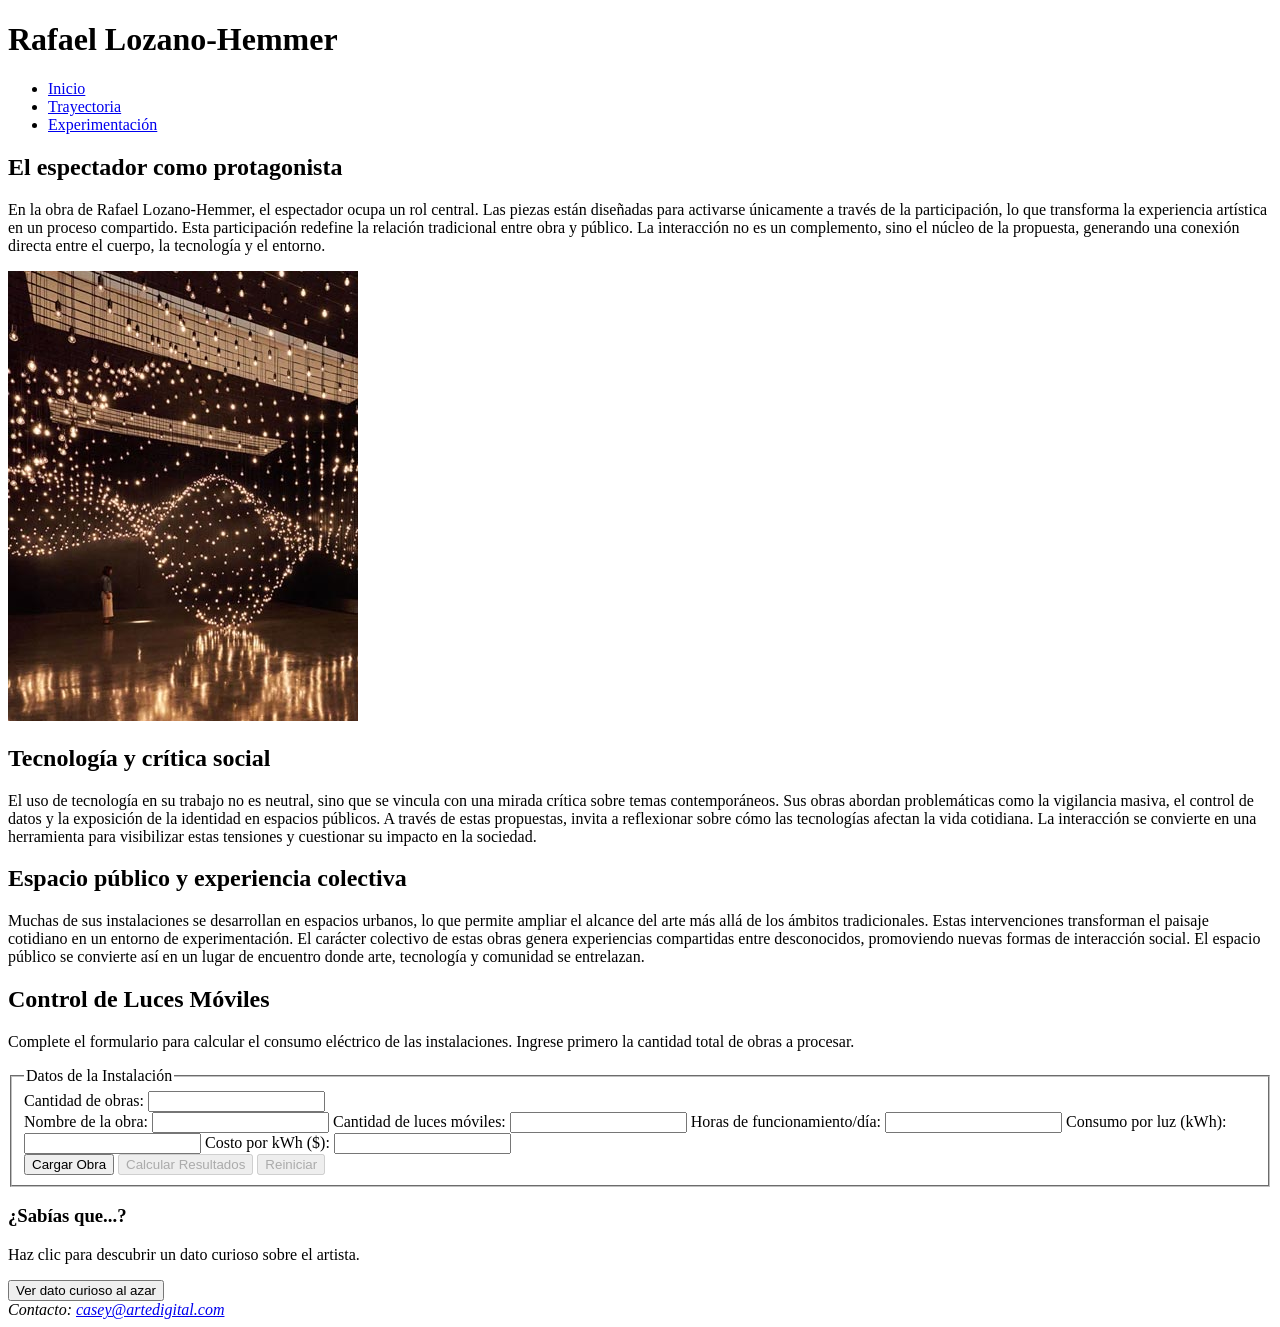
==== experimentacion.html @ ac72685c "Estructura general de HTML" ====
<!DOCTYPE html>
<html lang="es">
<head>
    <meta charset="UTF-8">
    <meta name="viewport" content="width=device-width, initial-scale=1.0">
    <title>Rafael Lozano-Hemmer - Experimentación</title>
    <link rel="preconnect" href="https://fonts.googleapis.com">
    <link rel="preconnect" href="https://fonts.gstatic.com" crossorigin>
    <link href="https://fonts.googleapis.com/css2?family=Barlow:ital,wght@0,100;0,200;0,300;0,400;0,500;0,600;0,700;0,800;0,900;1,100;1,200;1,300;1,400;1,500;1,600;1,700;1,800;1,900&display=swap" rel="stylesheet">
    <link rel="stylesheet" href="css/estilos.css">
</head>
<body>
    <div id="contenedor">
        <header>
            <h1 class="fuente-google">Rafael Lozano-Hemmer</h1>
        </header>

        <nav>
            <ul>
                <li><a href="index.html">Inicio</a></li>
                <li><a href="trayectoria.html">Trayectoria</a></li>
                <li><a href="experimentacion.html">Experimentación</a></li>
            </ul>
        </nav>

        <main>
            <article class="columna-bio">
                <h1 class="titulo">El espectador como protagonista</h1>
                <p>En la obra de Rafael Lozano-Hemmer, el espectador ocupa un rol central. Las piezas
                    están diseñadas para activarse únicamente a través de la participación, lo que
                    transforma la experiencia artística en un proceso compartido.
                    
                    Esta participación redefine la relación tradicional entre obra y público. La
                    interacción no es un complemento, sino el núcleo de la propuesta, generando una
                    conexión directa entre el cuerpo, la tecnología y el entorno.</p>
                <img src="img/lozano-hemmer-3.jpg" alt="Obra de Lozano-Hemmer">
            </article>

            <article class="columna-bio">
                <h1 class="titulo">Tecnología y crítica social</h1>
                <p>El uso de tecnología en su trabajo no es neutral, sino que se vincula con una mirada
                    crítica sobre temas contemporáneos. Sus obras abordan problemáticas como la
                    vigilancia masiva, el control de datos y la exposición de la identidad en espacios
                    públicos.
                    
                    A través de estas propuestas, invita a reflexionar sobre cómo las tecnologías afectan
                    la vida cotidiana. La interacción se convierte en una herramienta para visibilizar
                    estas tensiones y cuestionar su impacto en la sociedad.</p>
            </article>

            <article class="columna-bio">
                <h1 class="titulo">Espacio público y experiencia colectiva</h1>
                <p>Muchas de sus instalaciones se desarrollan en espacios urbanos, lo que permite ampliar
                    el alcance del arte más allá de los ámbitos tradicionales. Estas intervenciones
                    transforman el paisaje cotidiano en un entorno de experimentación.
                    
                    El carácter colectivo de estas obras genera experiencias compartidas entre
                    desconocidos, promoviendo nuevas formas de interacción social. El espacio público se
                    convierte así en un lugar de encuentro donde arte, tecnología y comunidad se entrelazan.</p>
            </article>

            <section class="instrucciones">
                <h2 class="titulo">Control de Luces Móviles</h2>
                <p>Complete el formulario para calcular el consumo eléctrico de las instalaciones. Ingrese primero la cantidad total de obras a procesar.</p>
            </section>

            <section class="sistema">
                <form id="form-luces">
                    <fieldset>
                        <legend>Datos de la Instalación</legend>
                        
                        <label for="cant-obras">Cantidad de obras:</label>
                        <input type="number" id="cant-obras" name="cant-obras" required>
                        
                        <div id="campos-obras">
                            <!-- Los inputs de cada obra se habilitarán según el proceso -->
                            <label for="nombre-obra">Nombre de la obra:</label>
                            <input type="text" id="nombre-obra" name="nombre-obra">
                            
                            <label for="luces">Cantidad de luces móviles:</label>
                            <input type="number" id="luces" name="luces">
                            
                            <label for="tiempo">Horas de funcionamiento/día:</label>
                            <input type="number" id="tiempo" name="tiempo">

                            <label for="consumo">Consumo por luz (kWh):</label>
                            <input type="number" id="consumo" name="consumo">

                            <label for="costo">Costo por kWh ($):</label>
                            <input type="number" id="costo" name="costo">
                        </div>

                        <div class="botones">
                            <button type="button" id="btn-agregar">Cargar Obra</button>
                            <button type="button" id="btn-calcular" disabled>Calcular Resultados</button>
                            <button type="reset" id="btn-reiniciar" disabled>Reiniciar</button>
                        </div>
                    </fieldset>
                </form>

                <div id="area-resultados">
                    <!-- Los cálculos van a aparecer acá -->
                </div>
            </section>

            <section id="seccion-curiosidad">
                <h3 class="titulo">¿Sabías que...?</h3>
                <p id="texto-curioso">Haz clic para descubrir un dato curioso sobre el artista.</p>
                <button id="btn-curiosidad">Ver dato curioso al azar</button>
            </section>
        </main>

        <footer>
            <address>Contacto: <a href="mailto:casey@artedigital.com">casey@artedigital.com</a></address>
        </footer>
    </div>
    <script src="js/script-p3.js"></script>
</body>
</html>
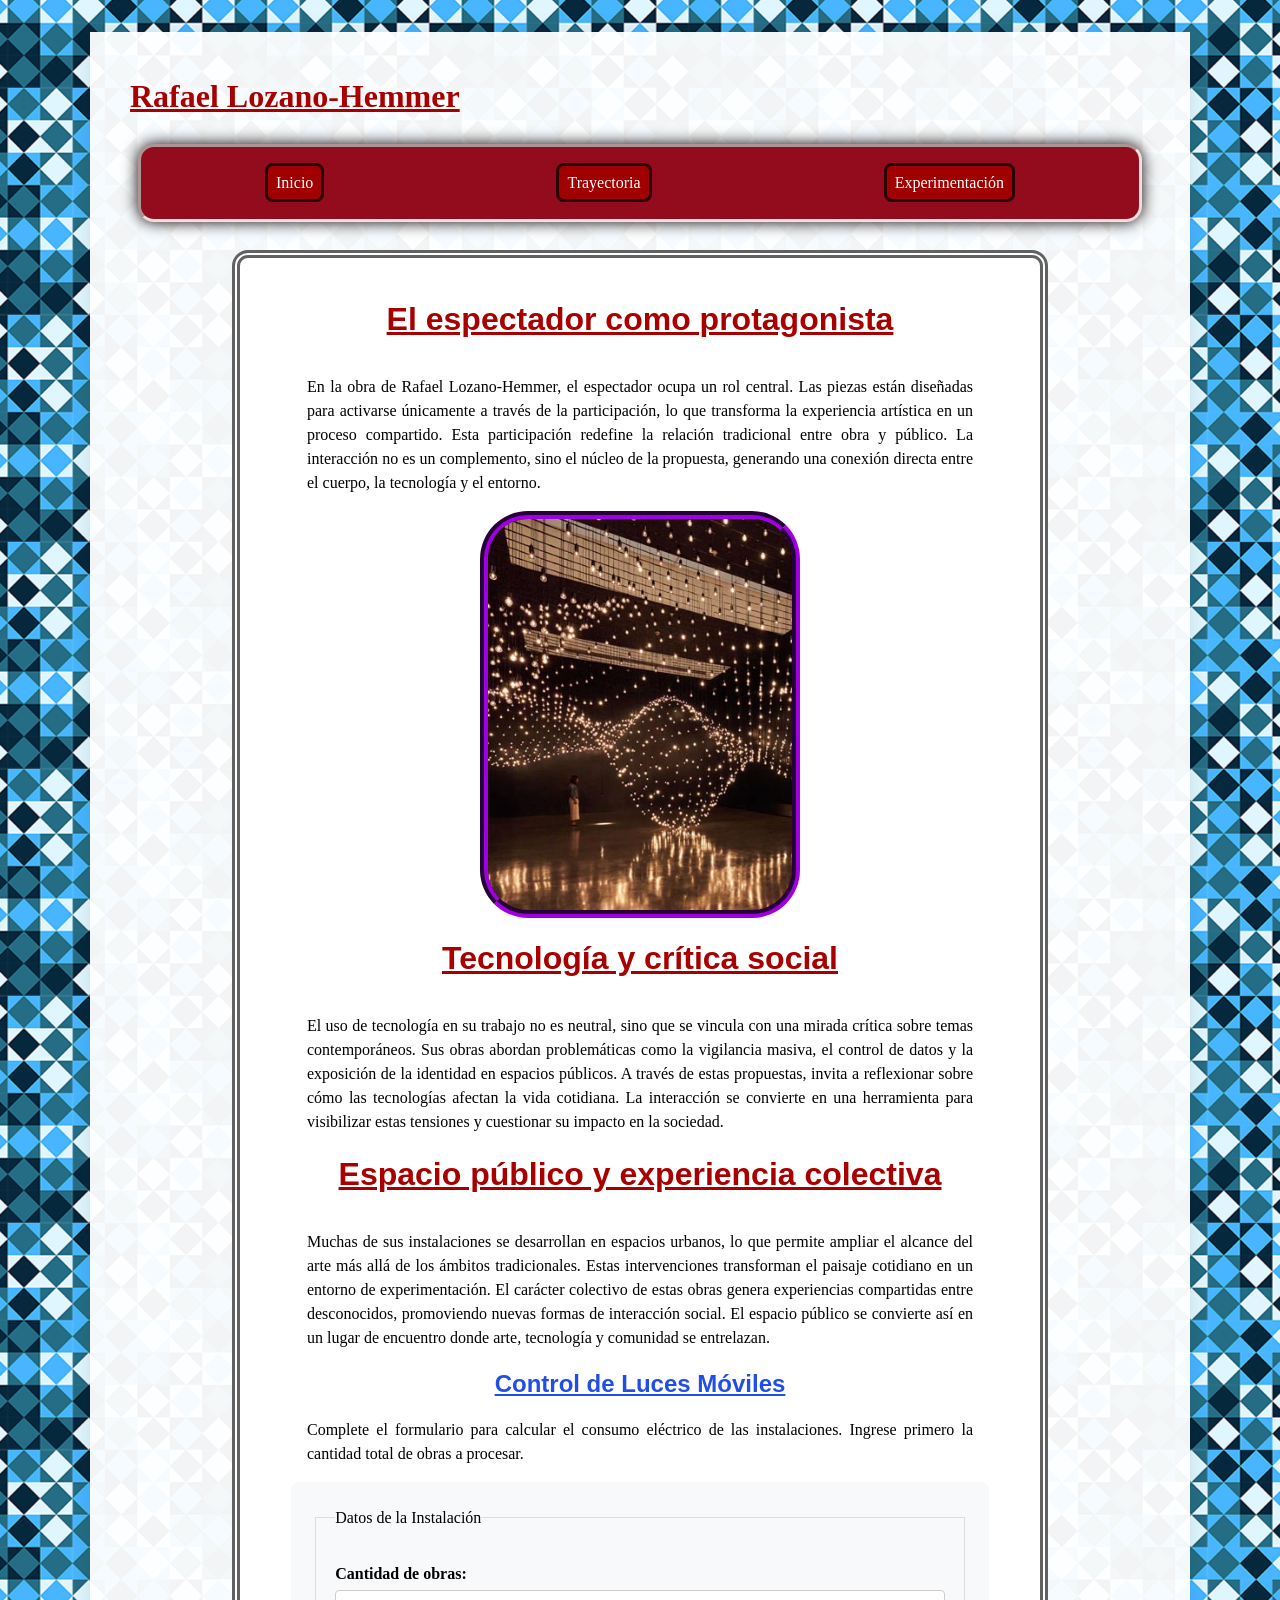
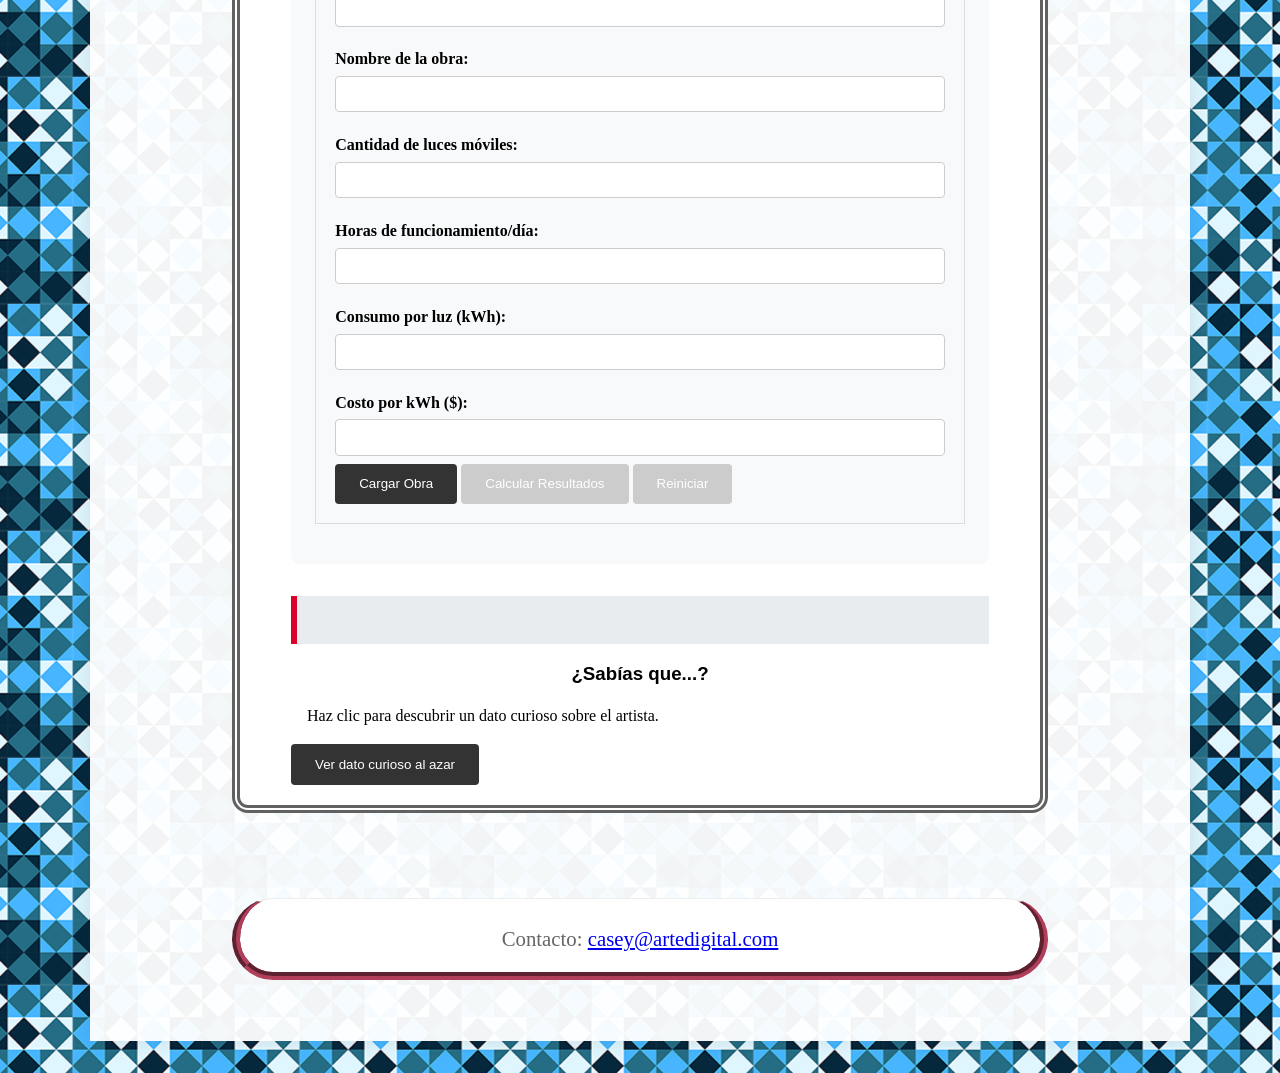
==== commit 3acf8dcf: "Estructura CSS + corrección HTML y carpetas" ====
--- a/experimentacion.html
+++ b/experimentacion.html
@@ -33,7 +33,7 @@
                     Esta participación redefine la relación tradicional entre obra y público. La
                     interacción no es un complemento, sino el núcleo de la propuesta, generando una
                     conexión directa entre el cuerpo, la tecnología y el entorno.</p>
-                <img src="img/lozano-hemmer-3.jpg" alt="Obra de Lozano-Hemmer">
+                <img class="imagenvertical" src="img/lozano-hemmer-3.jpg" alt="Obra de Lozano-Hemmer">
             </article>
 
             <article class="columna-bio">
@@ -75,7 +75,7 @@
                         <div id="campos-obras">
                             <!-- Los inputs de cada obra se habilitarán según el proceso -->
                             <label for="nombre-obra">Nombre de la obra:</label>
-                            <input type="text" id="nombre-obra" name="nombre-obra">
+                            <input type="text" id="nombre" name="nombre">
                             
                             <label for="luces">Cantidad de luces móviles:</label>
                             <input type="number" id="luces" name="luces">
@@ -110,7 +110,7 @@
             </section>
         </main>
 
-        <footer>
+        <footer class="pie">
             <address>Contacto: <a href="mailto:casey@artedigital.com">casey@artedigital.com</a></address>
         </footer>
     </div>
--- a/css/estilos.css
+++ b/css/estilos.css
@@ -0,0 +1,299 @@
+/*------BARRA DE NAVEGACIÓN------*/
+* {
+    padding: 0;
+    margin: 0;
+    box-sizing: border-box;
+}
+
+nav {
+    border: 0.2rem inset rgb(255, 222, 222);
+    background-color: #920c1e;
+    margin: 0.5rem;
+    border-radius: 1rem;
+    box-shadow: 0 0 1rem 0 #0a0101;
+}
+
+nav ul {
+    list-style-type: none;
+    display: flex;
+    justify-content: space-around;
+    padding: 0.5rem;
+}
+
+nav li {
+    padding: 1rem;
+    margin: 0;
+}
+
+nav a {
+    text-decoration: none;
+    border: 0.2rem solid rgb(41, 0, 0);
+    padding: 0.5rem;
+    font-size: 1rem;
+    border-radius: 0.5rem;
+}
+
+nav a:link {
+    transition: 200ms;
+    border: 0.2rem solid rgb(41, 0, 0);
+	background-color:  #a00000;
+	color: #ffffff;
+}
+
+nav a:visited {
+    transition: 200ms;
+    border: 0.2rem solid rgb(41, 0, 0);
+	background-color: #ff7272;
+	color: #000;
+}
+
+nav a:hover {
+    transition: 200ms;
+    border: 0.2rem solid rgb(0, 0, 0);
+	background-color: #ffffff;
+	color: #a00000;
+}
+
+nav a:active {
+    transition: 100ms;
+    border: 0.2rem solid rgb(255, 255, 255);
+	background-color: #000000;
+	color: #ffffff;
+}
+/*-------------------------------*/
+
+.pagina1 {
+    display: flex;
+    gap: 1.5rem;
+}
+
+.pagina2 {
+    display: flex;
+    gap: 1rem;
+}
+
+.pagina2 main { width: 70%; }
+.pagina2 aside { width: 30%; }
+
+
+/*------TEXTOS------*/
+.titulo {
+    font-family: "Barlow", sans-serif;
+    font-style: normal;
+}
+
+.titulo, p#cita {
+    text-align: center;
+    margin: 1rem;
+}
+
+h1 {
+  font-size: 2rem;
+  color: #a80000;
+  text-decoration: underline;
+  padding-bottom: 1rem;
+}
+
+h2 {
+  color: #214fe6;
+  text-decoration: underline;
+}
+
+p {
+    text-align: justify;
+    margin: 1rem;
+}
+
+strong {
+    color: #cf3b00;
+}
+
+em, .lista {
+    text-decoration: underline;
+}
+
+.pie {
+    font-size: 1.3rem;
+    text-align: center;
+}
+/*------------------*/
+
+/*------ETIQUETAS SEMÁNTICAS------*/
+main {
+    padding: 2% 5%;
+    border: 0.5rem double rgb(97, 97, 97);
+    background-color: white;
+    margin: 2% 10%;
+    border-radius: 1rem;
+}
+
+footer {
+    padding: 1%;
+    border: 0.5rem groove rgb(177, 63, 91);
+    background-color: white;
+    margin: 2% 10%;
+    border-radius: 3rem;
+}
+
+.linea {
+    color: #00365a;
+    margin: 2rem;
+}
+/*--------------------------------*/
+
+
+/*------MATERIAL MULTIMEDIAL------*/
+body {
+    background-image: url("../img/fondo.png");
+    background-position: center;
+    background-color: #000;
+    font-size: 1rem;
+    line-height: 1.5;
+    padding: 2rem 0;
+}
+
+.imagenhorizontal {
+    display: block;
+    border: 0.5rem groove rgb(99, 0, 138);
+    background-color: #000;
+    margin-left: auto;
+    margin-right: auto;
+    width: 100%;
+    max-width: 40rem;
+    height: auto;
+    border-radius: 3rem;
+}
+
+.imagenvertical {
+    display: block;
+    border: 0.5rem groove rgb(99, 0, 138);
+    background-color: #000;
+    margin-left: auto;
+    margin-right: auto;
+    width: 100%;
+    max-width: 20rem;
+    height: auto;
+    border-radius: 3rem;
+}
+
+.video {
+    display: block;
+    border: 0.5rem groove rgb(99, 0, 138);
+    margin-left: auto;
+    margin-right: auto;
+    border-radius: 3rem;
+}
+/*--------------------------------*/
+
+/*-----CONTENEDOR------*/
+
+#contenedor {
+    width: 90%; /* Uso de porcentajes para fluidez [7] */
+    max-width: 1100px; /* Ancho máximo en px según el ejemplo de clase [6] */
+    margin: 0 auto; /* Centrado horizontal */
+    background-color: rgba(255, 255, 255, 0.95); /* Fondo para legibilidad [3] */
+    padding: 2.5rem;
+    display: flex; /* Flexbox para estructura vertical interna */
+    flex-direction: column;
+    box-shadow: 0 0 20px rgba(0,0,0,0.1);
+}
+/*---------------------*/
+
+/* Página de Inicio: 3 columnas de igual ancho */
+.pagina1 {
+    display: flex;
+    gap: 2rem;
+    flex-wrap: wrap; /* Fluidez para móviles [7] */
+}
+
+.pagina1 .columna {
+    flex: 1; /* Ocupan el mismo ancho disponible [12] */
+    min-width: 200px;
+}
+
+/* Página 2: 2 columnas de diferente ancho */
+.pagina2 .columna2 {
+    flex: 1; /* Ocupan el mismo ancho disponible [12] */
+    min-width: 200px;
+}
+
+.columna {
+    flex: 0 0 65%; /* Columna ancha para biografía */
+}
+
+.galeria {
+    flex: 0 0 30%; /* Columna angosta para galería */
+}
+
+/* 7. Imágenes y Contenido Multimedia */
+img {
+    width: 100%; /* Imágenes adaptables al contenedor */
+    height: auto;
+    margin-bottom: 1rem;
+    border-radius: 4px;
+}
+
+/* 8. Estilos para el Ejercicio y Formulario (Página 3) */
+form {
+    background: #f8f9fa;
+    padding: 1.5rem;
+    border-radius: 8px;
+    margin-bottom: 2rem;
+}
+
+fieldset {
+    border: 1px solid #ddd;
+    padding: 1.2rem;
+    margin-bottom: 1rem;
+}
+
+label {
+    display: block;
+    margin: 0.8rem 0 0.3rem;
+    font-weight: bold;
+}
+
+input[type="text"],
+input[type="number"] {
+    width: 100%;
+    padding: 0.6rem;
+    margin-bottom: 0.5rem;
+    border: 1px solid #ccc;
+    border-radius: 4px;
+}
+
+button {
+    padding: 0.8rem 1.5rem;
+    background-color: #333;
+    color: #fff;
+    border: none;
+    border-radius: 4px;
+    cursor: pointer;
+    font-family: 'Montserrat', sans-serif;
+    transition: background 0.3s;
+}
+
+button:hover { background-color: #d90429; }
+button:disabled { background-color: #ccc; cursor: not-allowed; }
+
+#area-resultados {
+    background: #e9ecef;
+    padding: 1.5rem;
+    border-left: 6px solid #d90429;
+    margin-top: 1.5rem;
+}
+
+/* 9. Pie de Página [14, 15] */
+footer {
+    margin-top: 4rem;
+    padding-top: 1.5rem;
+    border-top: 1px solid #eee;
+    text-align: center;
+    font-size: 0.9rem;
+    color: #666;
+}
+
+address {
+    font-style: normal;
+    margin-bottom: 0.5rem;
+}
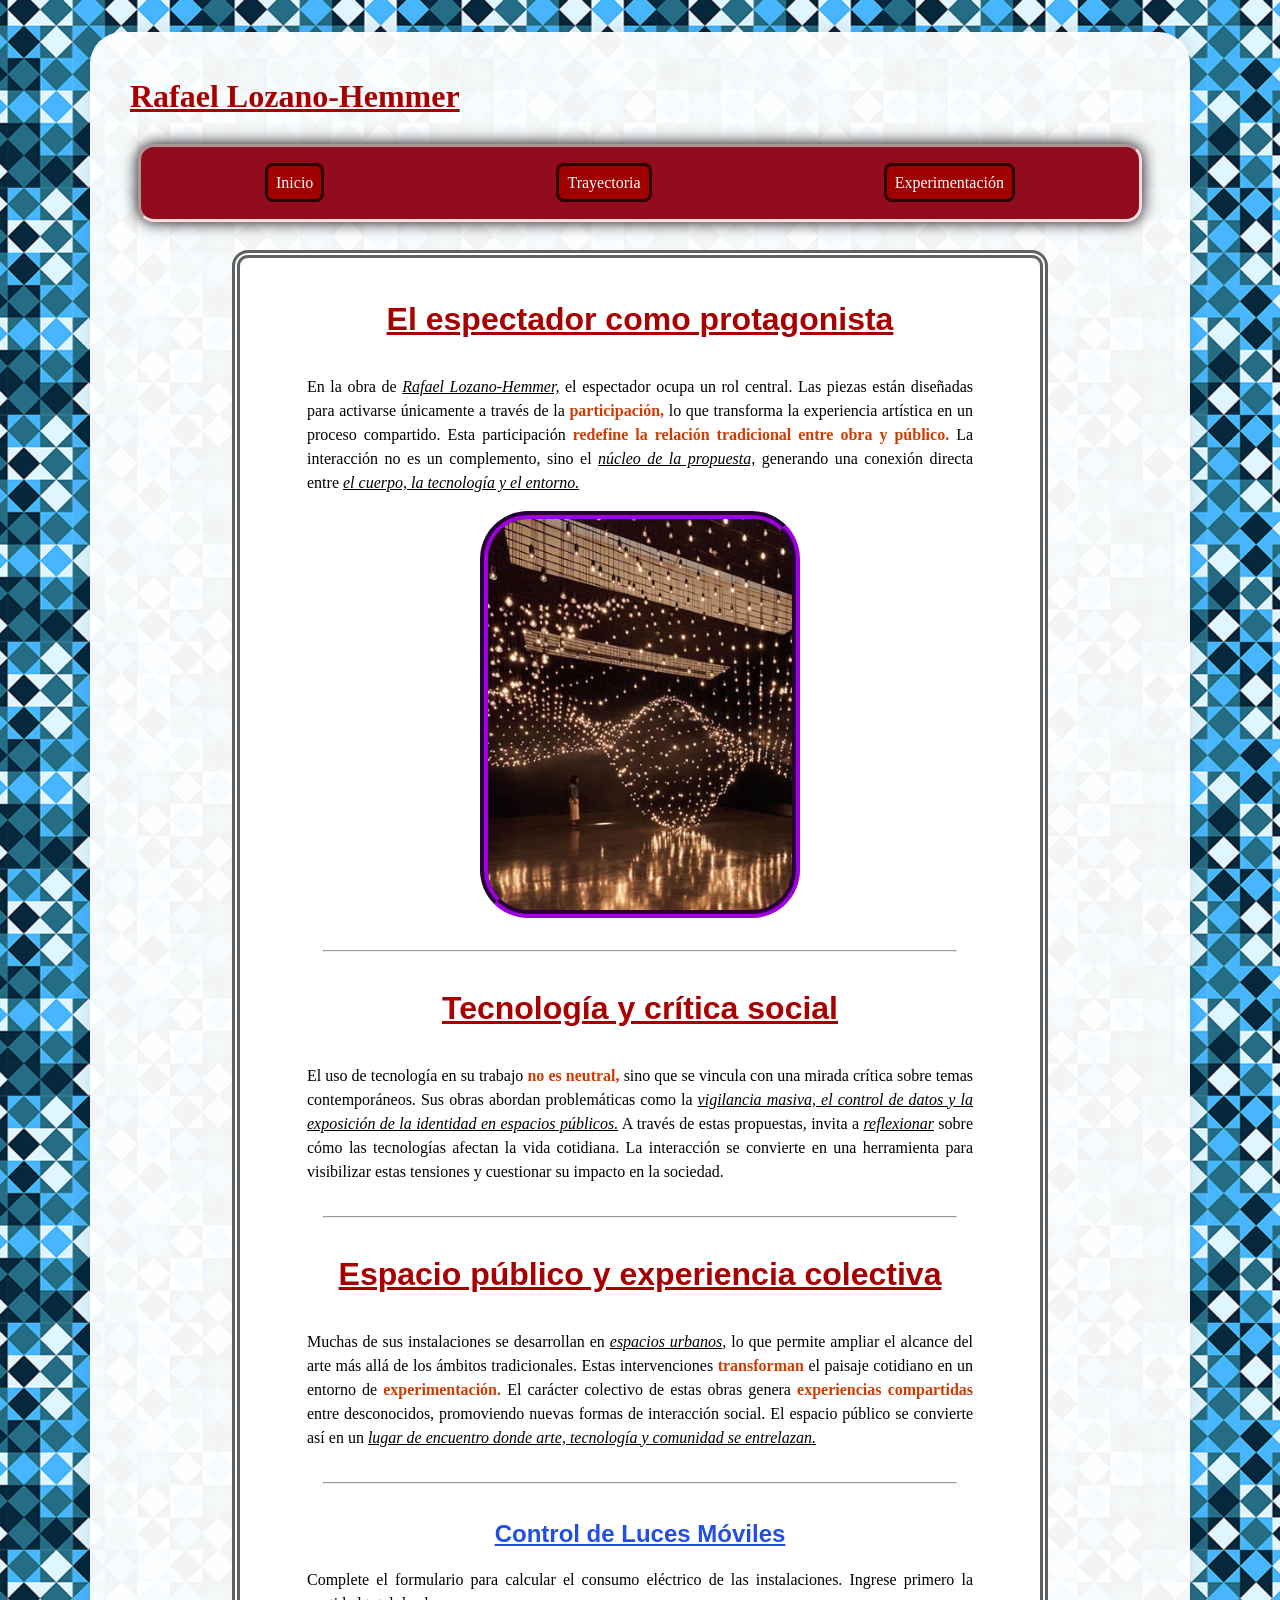
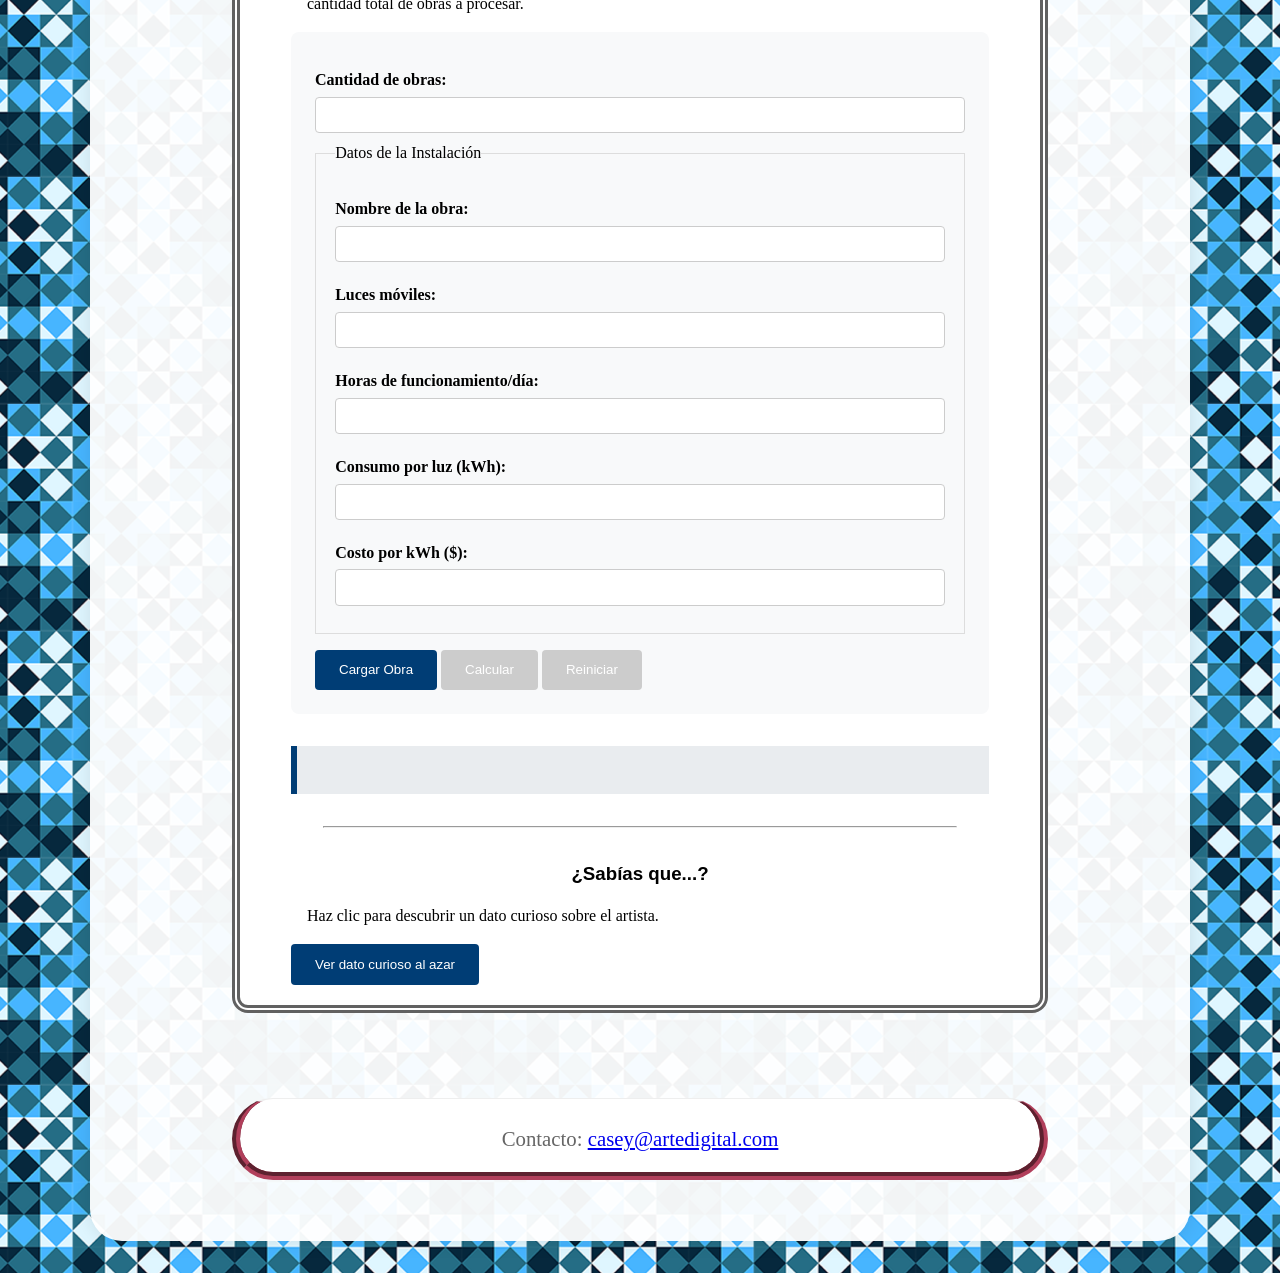
==== commit 401af9b4: "Correcciones y nuevos agregados en CSS y HTML" ====
--- a/experimentacion.html
+++ b/experimentacion.html
@@ -26,37 +26,40 @@
         <main>
             <article class="columna-bio">
                 <h1 class="titulo">El espectador como protagonista</h1>
-                <p>En la obra de Rafael Lozano-Hemmer, el espectador ocupa un rol central. Las piezas
-                    están diseñadas para activarse únicamente a través de la participación, lo que
+                <p>En la obra de <em>Rafael Lozano-Hemmer,</em> el espectador ocupa un rol central. Las piezas
+                    están diseñadas para activarse únicamente a través de la <strong>participación,</strong> lo que
                     transforma la experiencia artística en un proceso compartido.
                     
-                    Esta participación redefine la relación tradicional entre obra y público. La
-                    interacción no es un complemento, sino el núcleo de la propuesta, generando una
-                    conexión directa entre el cuerpo, la tecnología y el entorno.</p>
+                    Esta participación <strong>redefine la relación tradicional entre obra y público.</strong> La
+                    interacción no es un complemento, sino el <em>núcleo de la propuesta,</em> generando una
+                    conexión directa entre <em>el cuerpo, la tecnología y el entorno.</em></p>
                 <img class="imagenvertical" src="img/lozano-hemmer-3.jpg" alt="Obra de Lozano-Hemmer">
+                <hr class="linea">
             </article>
 
             <article class="columna-bio">
                 <h1 class="titulo">Tecnología y crítica social</h1>
-                <p>El uso de tecnología en su trabajo no es neutral, sino que se vincula con una mirada
+                <p>El uso de tecnología en su trabajo <strong>no es neutral,</strong> sino que se vincula con una mirada
                     crítica sobre temas contemporáneos. Sus obras abordan problemáticas como la
-                    vigilancia masiva, el control de datos y la exposición de la identidad en espacios
-                    públicos.
+                    <em>vigilancia masiva, el control de datos y la exposición de la identidad en espacios
+                    públicos.</em>
                     
-                    A través de estas propuestas, invita a reflexionar sobre cómo las tecnologías afectan
+                    A través de estas propuestas, invita a <em>reflexionar</em> sobre cómo las tecnologías afectan
                     la vida cotidiana. La interacción se convierte en una herramienta para visibilizar
                     estas tensiones y cuestionar su impacto en la sociedad.</p>
+                <hr class="linea">
             </article>
 
             <article class="columna-bio">
                 <h1 class="titulo">Espacio público y experiencia colectiva</h1>
-                <p>Muchas de sus instalaciones se desarrollan en espacios urbanos, lo que permite ampliar
+                <p>Muchas de sus instalaciones se desarrollan en <em>espacios urbanos,</em> lo que permite ampliar
                     el alcance del arte más allá de los ámbitos tradicionales. Estas intervenciones
-                    transforman el paisaje cotidiano en un entorno de experimentación.
+                    <strong>transforman</strong> el paisaje cotidiano en un entorno de <strong>experimentación.</strong>
                     
-                    El carácter colectivo de estas obras genera experiencias compartidas entre
+                    El carácter colectivo de estas obras genera <strong>experiencias compartidas</strong> entre
                     desconocidos, promoviendo nuevas formas de interacción social. El espacio público se
-                    convierte así en un lugar de encuentro donde arte, tecnología y comunidad se entrelazan.</p>
+                    convierte así en un <em>lugar de encuentro donde arte, tecnología y comunidad se entrelazan.</em></p>
+                <hr class="linea">
             </article>
 
             <section class="instrucciones">
@@ -64,46 +67,39 @@
                 <p>Complete el formulario para calcular el consumo eléctrico de las instalaciones. Ingrese primero la cantidad total de obras a procesar.</p>
             </section>
 
-            <section class="sistema">
                 <form id="form-luces">
+                    <label for="cant-obras">Cantidad de obras:</label>
+                    <input type="number" id="cant-obras" required>
+
                     <fieldset>
                         <legend>Datos de la Instalación</legend>
-                        
-                        <label for="cant-obras">Cantidad de obras:</label>
-                        <input type="number" id="cant-obras" name="cant-obras" required>
-                        
-                        <div id="campos-obras">
-                            <!-- Los inputs de cada obra se habilitarán según el proceso -->
-                            <label for="nombre-obra">Nombre de la obra:</label>
-                            <input type="text" id="nombre" name="nombre">
-                            
-                            <label for="luces">Cantidad de luces móviles:</label>
-                            <input type="number" id="luces" name="luces">
-                            
-                            <label for="tiempo">Horas de funcionamiento/día:</label>
-                            <input type="number" id="tiempo" name="tiempo">
+                        <label for="nombre">Nombre de la obra:</label>
+                        <input type="text" id="nombre">
+        
+                        <label for="luces">Luces móviles:</label>
+                        <input type="number" id="luces">
 
-                            <label for="consumo">Consumo por luz (kWh):</label>
-                            <input type="number" id="consumo" name="consumo">
+                        <label for="tiempo">Horas de funcionamiento/día:</label>
+                        <input type="number" id="tiempo">
 
-                            <label for="costo">Costo por kWh ($):</label>
-                            <input type="number" id="costo" name="costo">
-                        </div>
+                        <label for="consumo">Consumo por luz (kWh):</label>
+                        <input type="number" id="consumo">
 
-                        <div class="botones">
-                            <button type="button" id="btn-agregar">Cargar Obra</button>
-                            <button type="button" id="btn-calcular" disabled>Calcular Resultados</button>
-                            <button type="reset" id="btn-reiniciar" disabled>Reiniciar</button>
-                        </div>
+                        <label for="costo">Costo por kWh ($):</label>
+                        <input type="number" id="costo">
                     </fieldset>
+
+                    <div class="botones">
+                        <button type="button" id="btn-agregar">Cargar Obra</button>
+                        <button type="button" id="btn-calcular" disabled>Calcular</button>
+                        <button type="button" id="btn-reiniciar" disabled>Reiniciar</button>
+                    </div>
                 </form>
 
-                <div id="area-resultados">
-                    <!-- Los cálculos van a aparecer acá -->
-                </div>
-            </section>
+                <div id="area-resultados"></div>
 
             <section id="seccion-curiosidad">
+                <hr class="linea">
                 <h3 class="titulo">¿Sabías que...?</h3>
                 <p id="texto-curioso">Haz clic para descubrir un dato curioso sobre el artista.</p>
                 <button id="btn-curiosidad">Ver dato curioso al azar</button>
--- a/css/estilos.css
+++ b/css/estilos.css
@@ -62,18 +62,45 @@
 }
 /*-------------------------------*/
 
+/*------TAMAÑO DE PÁGINA Y COLUMNAS------*/
 .pagina1 {
     display: flex;
     gap: 1.5rem;
-}
-
-.pagina2 {
-    display: flex;
-    gap: 1rem;
 }
 
 .pagina2 main { width: 70%; }
 .pagina2 aside { width: 30%; }
+
+.pagina1 {
+    display: flex;
+    gap: 2rem;
+    flex-wrap: wrap;
+}
+
+.pagina1 .columna {
+    flex: 1;
+    min-width: 200px;
+}
+
+.pagina2 {
+    display: flex;
+    gap: 2rem;
+    align-items: flex-start;
+}
+
+.columna-ancha {
+    flex: 2; 
+    min-width: 250px;
+}
+
+.columna-angosta {
+    flex: 1;
+    min-width: 200px;
+}
+
+.columna {
+    flex: 0 0 65%;
+}
 
 
 /*------TEXTOS------*/
@@ -176,64 +203,33 @@
     border-radius: 3rem;
 }
 
-.video {
-    display: block;
-    border: 0.5rem groove rgb(99, 0, 138);
-    margin-left: auto;
-    margin-right: auto;
-    border-radius: 3rem;
+.galeria-contenedor {
+    display: flex;
+    flex-direction: column;
+    align-items: center;
+    justify-content: center;
+    text-align: center;
+    gap: 1.5rem;
+    width: 100%;
+    padding: 2rem 0;
 }
 /*--------------------------------*/
 
 /*-----CONTENEDOR------*/
-
 #contenedor {
-    width: 90%; /* Uso de porcentajes para fluidez [7] */
-    max-width: 1100px; /* Ancho máximo en px según el ejemplo de clase [6] */
-    margin: 0 auto; /* Centrado horizontal */
-    background-color: rgba(255, 255, 255, 0.95); /* Fondo para legibilidad [3] */
+    width: 90%;
+    max-width: 1100px;
+    margin: 0 auto;
+    background-color: rgba(255, 255, 255, 0.95);
     padding: 2.5rem;
-    display: flex; /* Flexbox para estructura vertical interna */
+    display: flex;
     flex-direction: column;
     box-shadow: 0 0 20px rgba(0,0,0,0.1);
-}
-/*---------------------*/
-
-/* Página de Inicio: 3 columnas de igual ancho */
-.pagina1 {
-    display: flex;
-    gap: 2rem;
-    flex-wrap: wrap; /* Fluidez para móviles [7] */
-}
-
-.pagina1 .columna {
-    flex: 1; /* Ocupan el mismo ancho disponible [12] */
-    min-width: 200px;
-}
-
-/* Página 2: 2 columnas de diferente ancho */
-.pagina2 .columna2 {
-    flex: 1; /* Ocupan el mismo ancho disponible [12] */
-    min-width: 200px;
-}
-
-.columna {
-    flex: 0 0 65%; /* Columna ancha para biografía */
-}
-
-.galeria {
-    flex: 0 0 30%; /* Columna angosta para galería */
-}
-
-/* 7. Imágenes y Contenido Multimedia */
-img {
-    width: 100%; /* Imágenes adaptables al contenedor */
-    height: auto;
-    margin-bottom: 1rem;
-    border-radius: 4px;
-}
-
-/* 8. Estilos para el Ejercicio y Formulario (Página 3) */
+    border-radius: 2rem;
+}
+/*--------------------------------*/
+
+/*-----FORMULARIO------*/
 form {
     background: #f8f9fa;
     padding: 1.5rem;
@@ -264,26 +260,27 @@
 
 button {
     padding: 0.8rem 1.5rem;
-    background-color: #333;
+    background-color: #003d75;
     color: #fff;
     border: none;
     border-radius: 4px;
     cursor: pointer;
-    font-family: 'Montserrat', sans-serif;
-    transition: background 0.3s;
-}
-
-button:hover { background-color: #d90429; }
+    transition: 300ms;
+    justify-content: center;
+}
+
+button:hover { background-color: #000000; }
 button:disabled { background-color: #ccc; cursor: not-allowed; }
 
 #area-resultados {
     background: #e9ecef;
     padding: 1.5rem;
-    border-left: 6px solid #d90429;
+    border-left: 6px solid #003d75;
     margin-top: 1.5rem;
 }
-
-/* 9. Pie de Página [14, 15] */
+/*--------------------------------*/
+
+/*-----PIE DE PÁGINA------*/
 footer {
     margin-top: 4rem;
     padding-top: 1.5rem;
@@ -296,4 +293,46 @@
 address {
     font-style: normal;
     margin-bottom: 0.5rem;
-}+}
+/*--------------------------------*/
+
+/*-----GALERIA Y CAMBIO DE DISEÑO------*/
+#galeria {
+display: flex;
+flex-wrap: wrap;
+gap: 1rem;
+margin-top: 1.5rem;
+transition: all 0.5s ease;
+}
+/*--------------------------------*/
+
+/*------DISEÑO ALTERNATIVO AL INTERACTUAR CON EL BOTÓN------*/
+.diseño-alternativo .tarjeta-obra {
+    flex: 1 1 30%;
+    background-color: #333;
+    color: white;
+    border: 1px solid #000000;
+    width: 100%;
+    transition: 300ms;
+}
+
+.diseño-alternativo .tarjeta-obra img {
+    filter: grayscale(100%);
+    transition: 300ms;
+}
+
+.tarjeta-obra {
+    flex: 1 1 30%;
+    background-color: #f4f4f4;
+    padding: 1rem;
+    text-align: center;
+    border: 1px solid #ccc;
+    transition: 300ms;
+}
+
+.tarjeta-obra img {
+    width: 100%;
+    height: 200px;
+    object-fit: cover;
+}
+/*--------------------------------*/
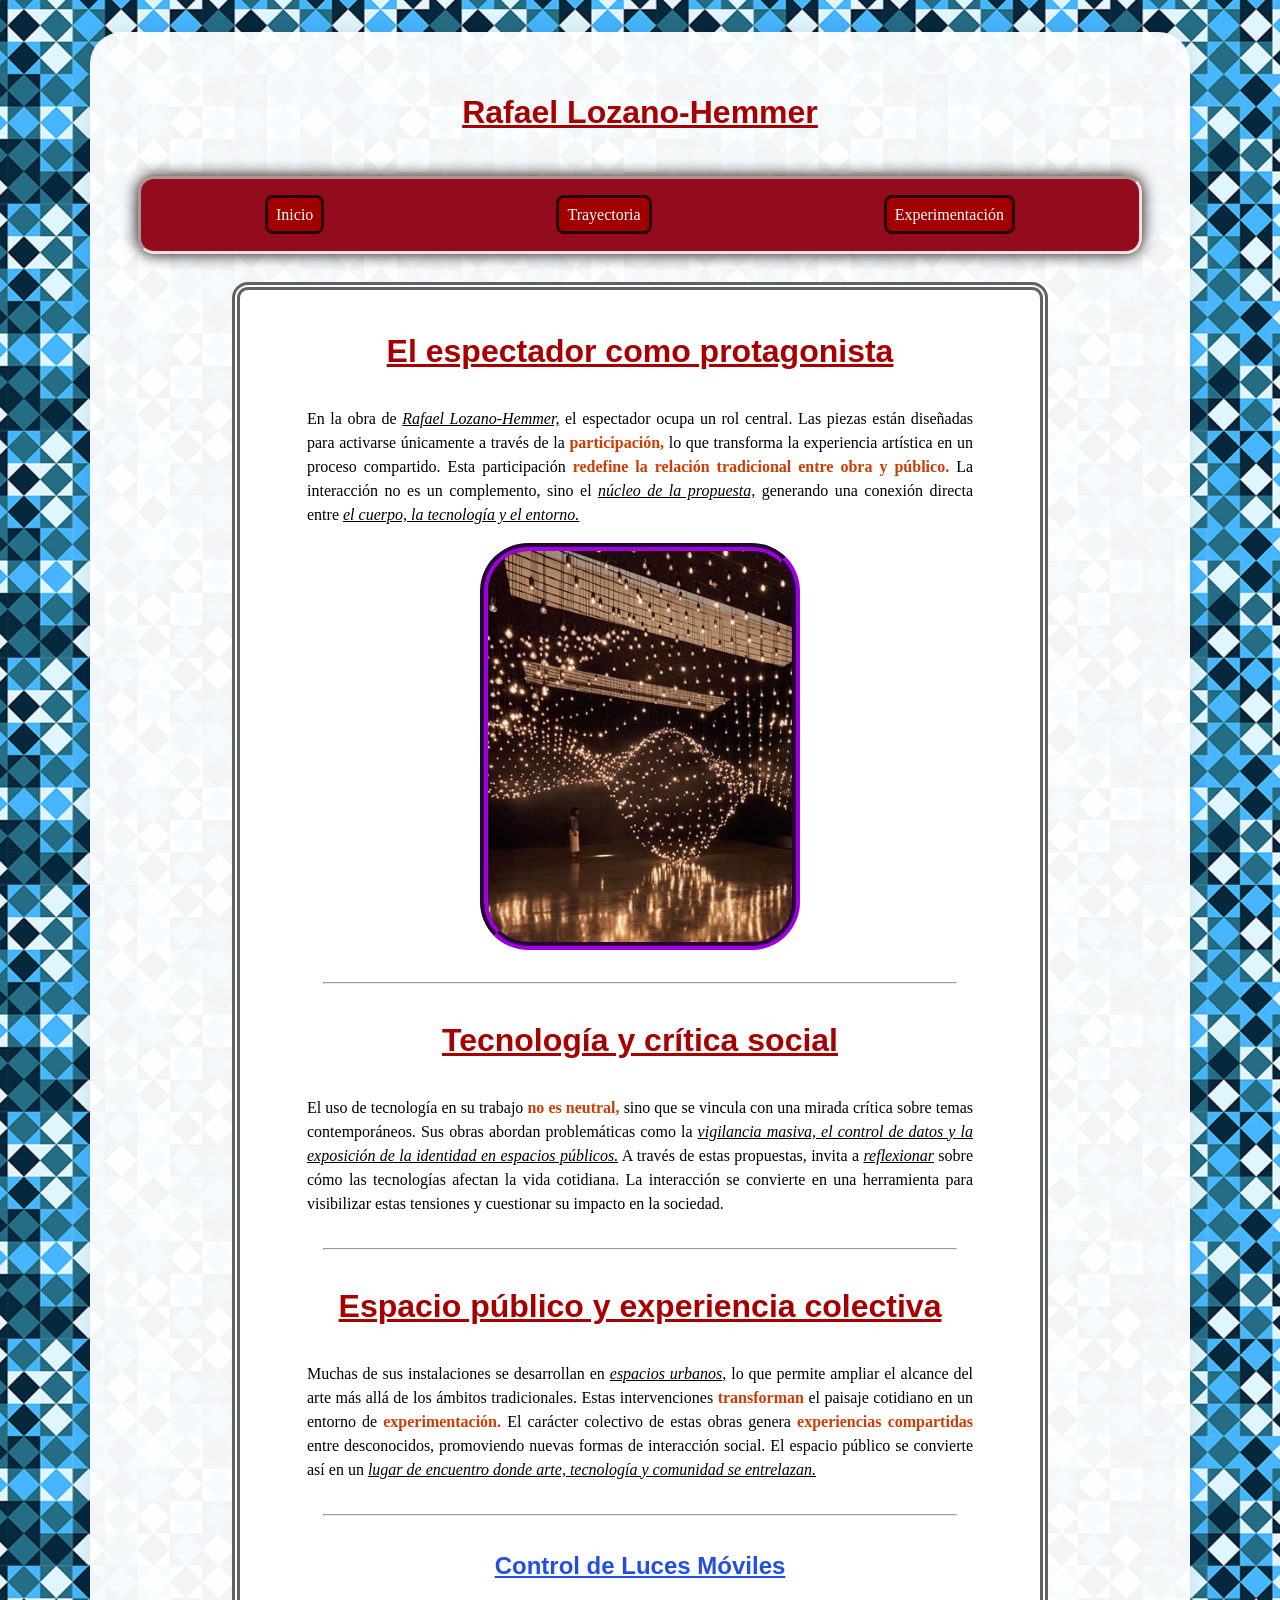
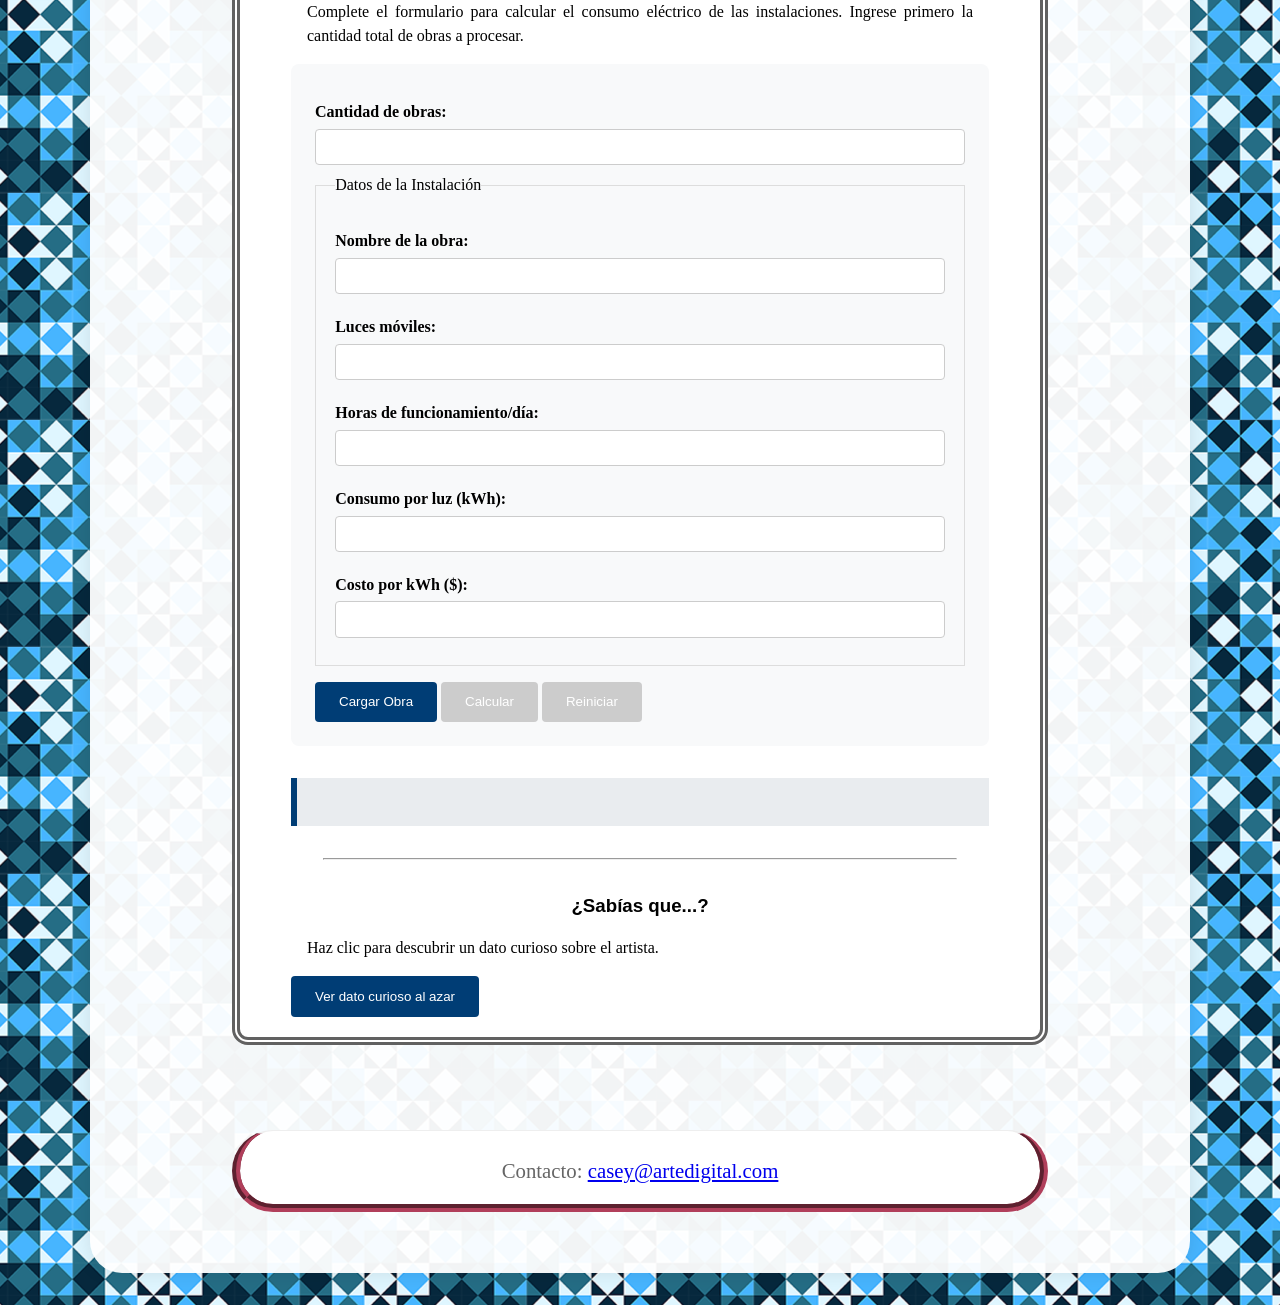
==== commit 604708ad: "Correcciones agregadas de HTML y JS" ====
--- a/experimentacion.html
+++ b/experimentacion.html
@@ -12,10 +12,10 @@
 <body>
     <div id="contenedor">
         <header>
-            <h1 class="fuente-google">Rafael Lozano-Hemmer</h1>
+            <h1 class="titulo">Rafael Lozano-Hemmer</h1>
         </header>
 
-        <nav>
+        <nav> <!-- Barra de navegación -->
             <ul>
                 <li><a href="index.html">Inicio</a></li>
                 <li><a href="trayectoria.html">Trayectoria</a></li>
@@ -24,7 +24,7 @@
         </nav>
 
         <main>
-            <article class="columna-bio">
+            <article class="columna2"> <!-- Títulos y párrafos -->
                 <h1 class="titulo">El espectador como protagonista</h1>
                 <p>En la obra de <em>Rafael Lozano-Hemmer,</em> el espectador ocupa un rol central. Las piezas
                     están diseñadas para activarse únicamente a través de la <strong>participación,</strong> lo que
@@ -37,7 +37,7 @@
                 <hr class="linea">
             </article>
 
-            <article class="columna-bio">
+            <article class="columna2">
                 <h1 class="titulo">Tecnología y crítica social</h1>
                 <p>El uso de tecnología en su trabajo <strong>no es neutral,</strong> sino que se vincula con una mirada
                     crítica sobre temas contemporáneos. Sus obras abordan problemáticas como la
@@ -50,7 +50,7 @@
                 <hr class="linea">
             </article>
 
-            <article class="columna-bio">
+            <article class="columna2">
                 <h1 class="titulo">Espacio público y experiencia colectiva</h1>
                 <p>Muchas de sus instalaciones se desarrollan en <em>espacios urbanos,</em> lo que permite ampliar
                     el alcance del arte más allá de los ámbitos tradicionales. Estas intervenciones
@@ -67,7 +67,7 @@
                 <p>Complete el formulario para calcular el consumo eléctrico de las instalaciones. Ingrese primero la cantidad total de obras a procesar.</p>
             </section>
 
-                <form id="form-luces">
+                <form id="form-luces"> <!-- Ejercicio de formulario -->
                     <label for="cant-obras">Cantidad de obras:</label>
                     <input type="number" id="cant-obras" required>
 
@@ -96,9 +96,10 @@
                     </div>
                 </form>
 
-                <div id="area-resultados"></div>
+                <div id="area-resultados"> <!-- Resultados del formulario -->
+                </div> 
 
-            <section id="seccion-curiosidad">
+            <section id="seccion-curiosidad"> <!-- Datos aleatorios -->
                 <hr class="linea">
                 <h3 class="titulo">¿Sabías que...?</h3>
                 <p id="texto-curioso">Haz clic para descubrir un dato curioso sobre el artista.</p>
@@ -106,7 +107,7 @@
             </section>
         </main>
 
-        <footer class="pie">
+        <footer class="pie"> <!-- Pie de página -->
             <address>Contacto: <a href="mailto:casey@artedigital.com">casey@artedigital.com</a></address>
         </footer>
     </div>
--- a/css/estilos.css
+++ b/css/estilos.css
@@ -67,9 +67,6 @@
     display: flex;
     gap: 1.5rem;
 }
-
-.pagina2 main { width: 70%; }
-.pagina2 aside { width: 30%; }
 
 .pagina1 {
     display: flex;
@@ -296,7 +293,7 @@
 }
 /*--------------------------------*/
 
-/*-----GALERIA Y CAMBIO DE DISEÑO------*/
+/*-----GALERIA------*/
 #galeria {
 display: flex;
 flex-wrap: wrap;
